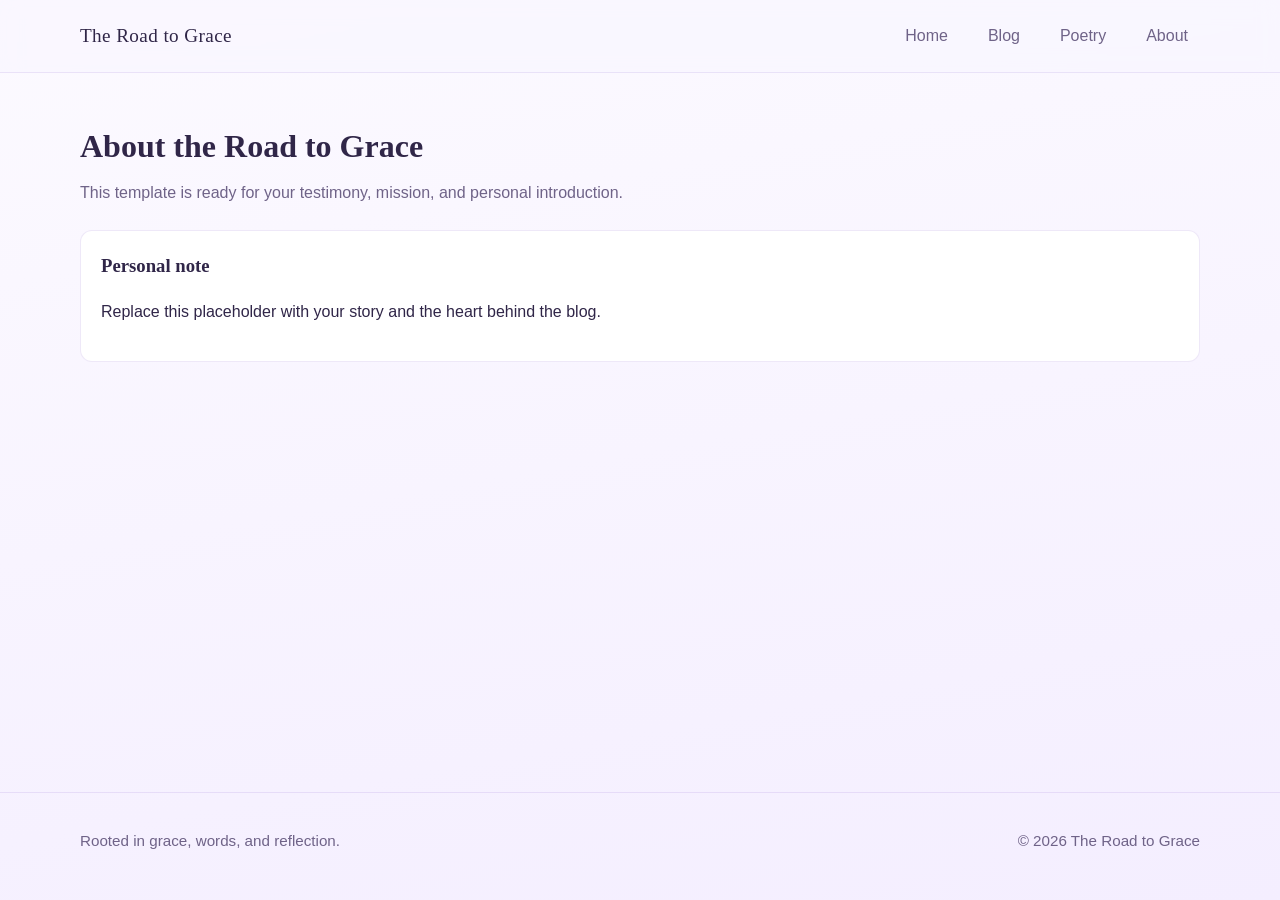
==== pages/about.html @ 566d318f "Set up initial GitHub Pages blog and poetry site shell" ====
<!DOCTYPE html>
<html lang="en">
  <head>
    <meta charset="UTF-8" />
    <meta name="viewport" content="width=device-width, initial-scale=1.0" />
    <title>About | The Road to Grace</title>
    <link rel="stylesheet" href="../assets/css/base.css" />
    <link rel="stylesheet" href="../assets/css/layout.css" />
    <link rel="stylesheet" href="../assets/css/components.css" />
  </head>
  <body data-base="..">
    <div class="site-shell">
      <div data-include="header"></div>
      <main class="container" style="padding: 3rem 0 4rem">
        <h1 class="section-heading">About the Road to Grace</h1>
        <p class="section-subheading">
          This template is ready for your testimony, mission, and personal introduction.
        </p>
        <div class="card">
          <h3>Personal note</h3>
          <p>
            Replace this placeholder with your story and the heart behind the blog.
          </p>
        </div>
      </main>
      <div data-include="footer"></div>
    </div>
    <script src="../assets/js/components.js"></script>
    <script src="../assets/js/main.js"></script>
  </body>
</html>
---- assets/css/base.css ----
:root {
  --color-bg: #f9f6ff;
  --color-surface: #ffffff;
  --color-primary: #8a63d2;
  --color-primary-soft: #bba2ea;
  --color-accent: #e7ddff;
  --color-text: #302648;
  --color-muted: #6f6388;
  --shadow-soft: 0 12px 30px rgba(90, 68, 148, 0.12);
  --radius-lg: 1.25rem;
  --radius-md: 0.75rem;
  --font-body: "Inter", "Segoe UI", Roboto, Helvetica, Arial, sans-serif;
  --font-display: "Playfair Display", Georgia, "Times New Roman", serif;
  --container: min(1120px, 92vw);
}

* {
  box-sizing: border-box;
}

html,
body {
  margin: 0;
  padding: 0;
}

body {
  font-family: var(--font-body);
  background: linear-gradient(170deg, #fcfaff 0%, #f4eeff 100%);
  color: var(--color-text);
  min-height: 100vh;
  line-height: 1.6;
}

a {
  color: inherit;
  text-decoration: none;
}

img {
  max-width: 100%;
  display: block;
}

main {
  display: block;
}

.container {
  width: var(--container);
  margin-inline: auto;
}

.section-heading {
  font-family: var(--font-display);
  font-size: clamp(1.5rem, 3vw, 2rem);
  margin: 0 0 0.5rem;
}

.section-subheading {
  color: var(--color-muted);
  margin: 0 0 1.5rem;
}
---- assets/css/layout.css ----
.site-shell {
  min-height: 100vh;
  display: grid;
  grid-template-rows: auto 1fr auto;
}

.site-header {
  position: sticky;
  top: 0;
  z-index: 10;
  backdrop-filter: blur(10px);
  background: rgba(249, 246, 255, 0.78);
  border-bottom: 1px solid rgba(138, 99, 210, 0.15);
}

.nav-wrap {
  display: flex;
  align-items: center;
  justify-content: space-between;
  gap: 1.5rem;
  min-height: 4.5rem;
}

.brand {
  font-family: var(--font-display);
  font-size: 1.2rem;
  letter-spacing: 0.02em;
}

.nav-links {
  display: flex;
  gap: 1rem;
  align-items: center;
}

.nav-link {
  color: var(--color-muted);
  font-weight: 500;
  padding: 0.35rem 0.75rem;
  border-radius: 999px;
  transition: all 0.2s ease;
}

.nav-link:hover,
.nav-link.is-active {
  color: var(--color-primary);
  background: var(--color-accent);
}

.hero {
  display: grid;
  gap: 1.5rem;
  padding: clamp(3rem, 8vw, 6rem) 0 3rem;
}

.hero-card {
  background: var(--color-surface);
  border-radius: var(--radius-lg);
  box-shadow: var(--shadow-soft);
  padding: clamp(1.5rem, 4vw, 2.5rem);
}

.hero-title {
  font-family: var(--font-display);
  font-size: clamp(2rem, 5vw, 3.4rem);
  line-height: 1.1;
  margin: 0 0 1rem;
}

.hero-copy {
  color: var(--color-muted);
  max-width: 62ch;
}

.content-grid {
  display: grid;
  gap: 1.5rem;
  grid-template-columns: repeat(auto-fit, minmax(240px, 1fr));
  padding: 0 0 4rem;
}

.card {
  background: var(--color-surface);
  border-radius: var(--radius-md);
  padding: 1.25rem;
  border: 1px solid rgba(138, 99, 210, 0.15);
}

.card h3 {
  margin-top: 0;
  font-family: var(--font-display);
}

.site-footer {
  border-top: 1px solid rgba(138, 99, 210, 0.15);
  padding: 1.25rem 0 2rem;
  color: var(--color-muted);
  font-size: 0.95rem;
}

.footer-row {
  display: flex;
  flex-wrap: wrap;
  justify-content: space-between;
  gap: 0.75rem;
}

@media (max-width: 720px) {
  .nav-wrap {
    flex-direction: column;
    align-items: flex-start;
    padding: 0.7rem 0;
  }

  .nav-links {
    flex-wrap: wrap;
  }
}
---- assets/css/components.css ----
.badge {
  display: inline-flex;
  align-items: center;
  gap: 0.35rem;
  padding: 0.35rem 0.7rem;
  border-radius: 999px;
  background: var(--color-accent);
  color: var(--color-primary);
  font-size: 0.85rem;
  font-weight: 600;
}

.button {
  display: inline-flex;
  align-items: center;
  justify-content: center;
  gap: 0.45rem;
  border: none;
  background: var(--color-primary);
  color: white;
  border-radius: 999px;
  padding: 0.65rem 1.1rem;
  font-weight: 600;
  transition: transform 0.15s ease, box-shadow 0.2s ease;
}

.button:hover {
  transform: translateY(-1px);
  box-shadow: 0 8px 22px rgba(138, 99, 210, 0.35);
}

.list-reset {
  list-style: none;
  margin: 0;
  padding: 0;
}
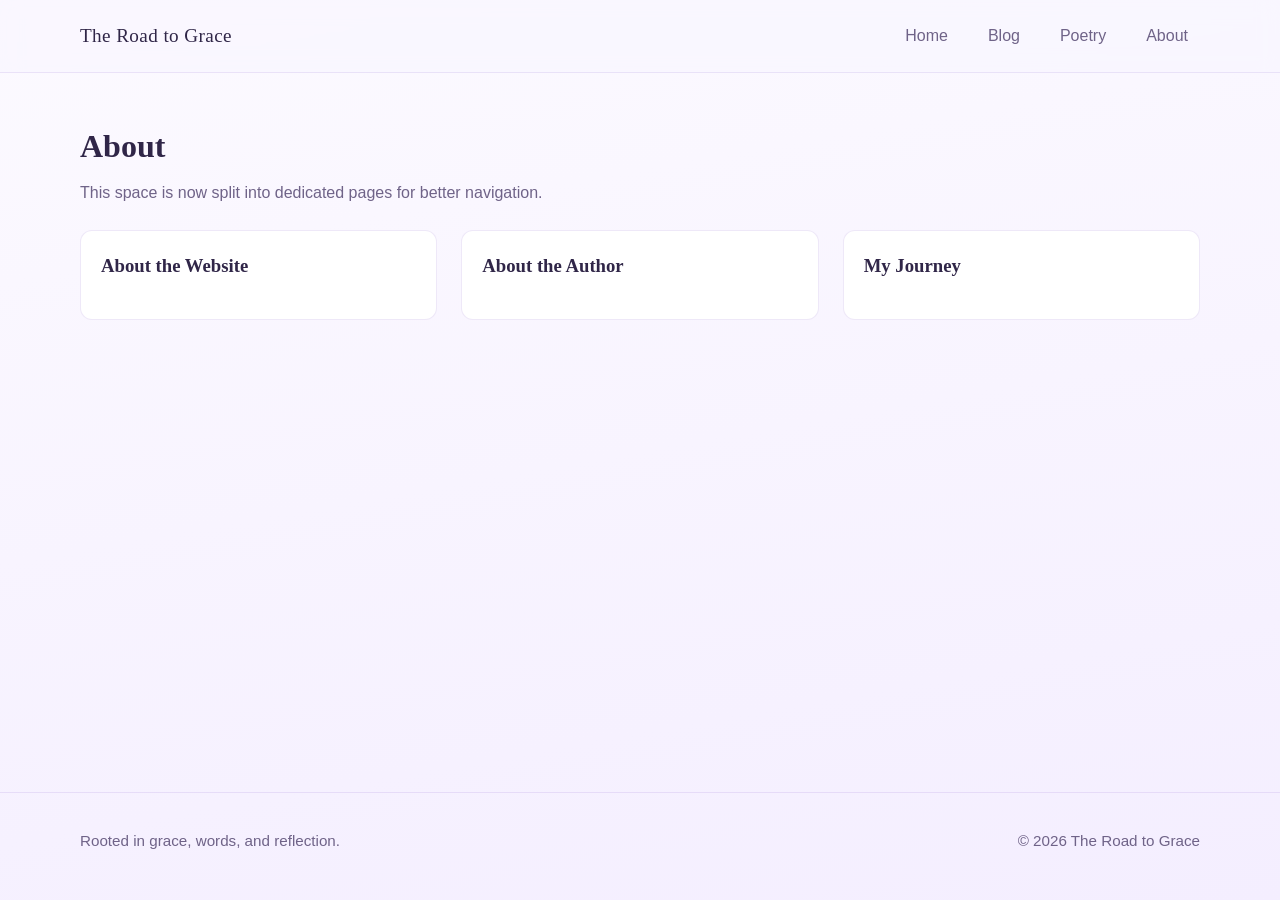
==== commit 5503283c: "Update about.html" ====
--- a/pages/about.html
+++ b/pages/about.html
@@ -11,16 +11,21 @@
   <body data-base="..">
     <div class="site-shell">
       <div data-include="header"></div>
-      <main class="container" style="padding: 3rem 0 4rem">
-        <h1 class="section-heading">About the Road to Grace</h1>
+       <main class="container page-content">
+        <h1 class="section-heading">About</h1>
         <p class="section-subheading">
-          This template is ready for your testimony, mission, and personal introduction.
+                 This space is now split into dedicated pages for better navigation.
         </p>
-        <div class="card">
-          <h3>Personal note</h3>
-          <p>
-            Replace this placeholder with your story and the heart behind the blog.
-          </p>
+        <div class="content-grid">
+          <article class="card">
+            <h3><a data-nav-link="/pages/about-website.html">About the Website</a></h3>
+          </article>
+          <article class="card">
+            <h3><a data-nav-link="/pages/about-author.html">About the Author</a></h3>
+          </article>
+          <article class="card">
+            <h3><a data-nav-link="/pages/my-journey.html">My Journey</a></h3>
+          </article>
         </div>
       </main>
       <div data-include="footer"></div>
--- a/assets/css/layout.css
+++ b/assets/css/layout.css
@@ -50,21 +50,36 @@
 .hero {
   display: grid;
   gap: 1.5rem;
-  padding: clamp(3rem, 8vw, 6rem) 0 3rem;
+  padding: clamp(3rem, 8vw, 6rem) 0 2.5rem;
 }
 
 .hero-card {
-  background: var(--color-surface);
+  position: relative;
+  overflow: hidden;
+  background: linear-gradient(145deg, #ffffff 10%, #f8f3ff 90%);
   border-radius: var(--radius-lg);
   box-shadow: var(--shadow-soft);
-  padding: clamp(1.5rem, 4vw, 2.5rem);
+  padding: clamp(1.8rem, 5vw, 3.1rem);
+  border: 1px solid rgba(138, 99, 210, 0.14);
+}
+
+.hero-card::before {
+  content: "";
+  position: absolute;
+  inset: auto -20% -45% auto;
+  width: 340px;
+  height: 340px;
+  border-radius: 50%;
+  background: radial-gradient(circle, rgba(187, 162, 234, 0.32), transparent 68%);
+  pointer-events: none;
 }
 
 .hero-title {
   font-family: var(--font-display);
-  font-size: clamp(2rem, 5vw, 3.4rem);
+  font-size: clamp(2rem, 5vw, 3.5rem);
   line-height: 1.1;
-  margin: 0 0 1rem;
+  margin: 0.8rem 0 1rem;
+  max-width: 20ch;
 }
 
 .hero-copy {
@@ -72,11 +87,44 @@
   max-width: 62ch;
 }
 
+.hero-actions {
+  display: flex;
+  gap: 0.8rem;
+  flex-wrap: wrap;
+  margin-top: 1.4rem;
+}
+
+.hero-ornament {
+  display: flex;
+  gap: 1.2rem;
+  align-items: flex-end;
+}
+
+.intro {
+  text-align: center;
+  padding: 0.75rem 0 2.2rem;
+  max-width: min(850px, 92vw);
+}
+
+.intro-scripture {
+  font-family: var(--font-display);
+  font-size: clamp(1.15rem, 2.6vw, 1.6rem);
+  margin: 0 0 0.8rem;
+}
+
+.intro-copy {
+  color: var(--color-muted);
+  margin: 0;
+}
+
+.feature-section {
+  padding-bottom: 4rem;
+}
+
 .content-grid {
   display: grid;
   gap: 1.5rem;
   grid-template-columns: repeat(auto-fit, minmax(240px, 1fr));
-  padding: 0 0 4rem;
 }
 
 .card {
@@ -89,6 +137,20 @@
 .card h3 {
   margin-top: 0;
   font-family: var(--font-display);
+}
+
+.feature-card {
+  transition: transform 0.25s ease, box-shadow 0.25s ease;
+}
+
+.feature-card:hover {
+  transform: translateY(-4px);
+  box-shadow: 0 15px 28px rgba(90, 68, 148, 0.16);
+}
+
+.feature-link {
+  color: var(--color-primary);
+  font-weight: 600;
 }
 
 .site-footer {
@@ -116,3 +178,12 @@
     flex-wrap: wrap;
   }
 }
+
+.page-content {
+  padding: 3rem 0 4rem;
+}
+
+.card-stack {
+  display: grid;
+  gap: 1rem;
+}
--- a/assets/css/components.css
+++ b/assets/css/components.css
@@ -29,8 +29,103 @@
   box-shadow: 0 8px 22px rgba(138, 99, 210, 0.35);
 }
 
+.button-secondary {
+  background: white;
+  color: var(--color-primary);
+  border: 1px solid rgba(138, 99, 210, 0.3);
+}
+
 .list-reset {
   list-style: none;
   margin: 0;
   padding: 0;
 }
+
+.bible-icon {
+  position: relative;
+  width: 52px;
+  height: 42px;
+  border-radius: 7px;
+  background: linear-gradient(150deg, #f6f0ff 0%, #ddcbfb 100%);
+  border: 1px solid rgba(138, 99, 210, 0.35);
+  box-shadow: inset -7px 0 0 rgba(138, 99, 210, 0.12);
+}
+
+.bible-icon::before {
+  content: "";
+  position: absolute;
+  left: 7px;
+  top: 5px;
+  bottom: 5px;
+  width: 2px;
+  background: rgba(138, 99, 210, 0.25);
+}
+
+.bible-icon span {
+  position: absolute;
+  left: 22px;
+  top: 11px;
+  width: 8px;
+  height: 18px;
+}
+
+.bible-icon span::before,
+.bible-icon span::after {
+  content: "";
+  position: absolute;
+  background: var(--color-primary);
+}
+
+.bible-icon span::before {
+  width: 2px;
+  height: 18px;
+  left: 3px;
+}
+
+.bible-icon span::after {
+  width: 8px;
+  height: 2px;
+  top: 7px;
+}
+
+.cross-icon {
+  width: 16px;
+  height: 36px;
+  background: linear-gradient(180deg, #b89cf0, #8a63d2);
+  border-radius: 999px;
+  position: relative;
+  margin-bottom: -2px;
+  animation: sway 3s ease-in-out infinite;
+}
+
+.cross-icon::before {
+  content: "";
+  position: absolute;
+  top: 10px;
+  left: -10px;
+  width: 36px;
+  height: 12px;
+  border-radius: 999px;
+  background: linear-gradient(180deg, #b89cf0, #8a63d2);
+}
+
+.fade-in-up {
+  opacity: 0;
+  transform: translateY(22px);
+  transition: opacity 0.8s ease, transform 0.8s ease;
+}
+
+.fade-in-up.is-visible {
+  opacity: 1;
+  transform: translateY(0);
+}
+
+@keyframes sway {
+  0%,
+  100% {
+    transform: rotate(-2deg);
+  }
+  50% {
+    transform: rotate(2deg);
+  }
+}
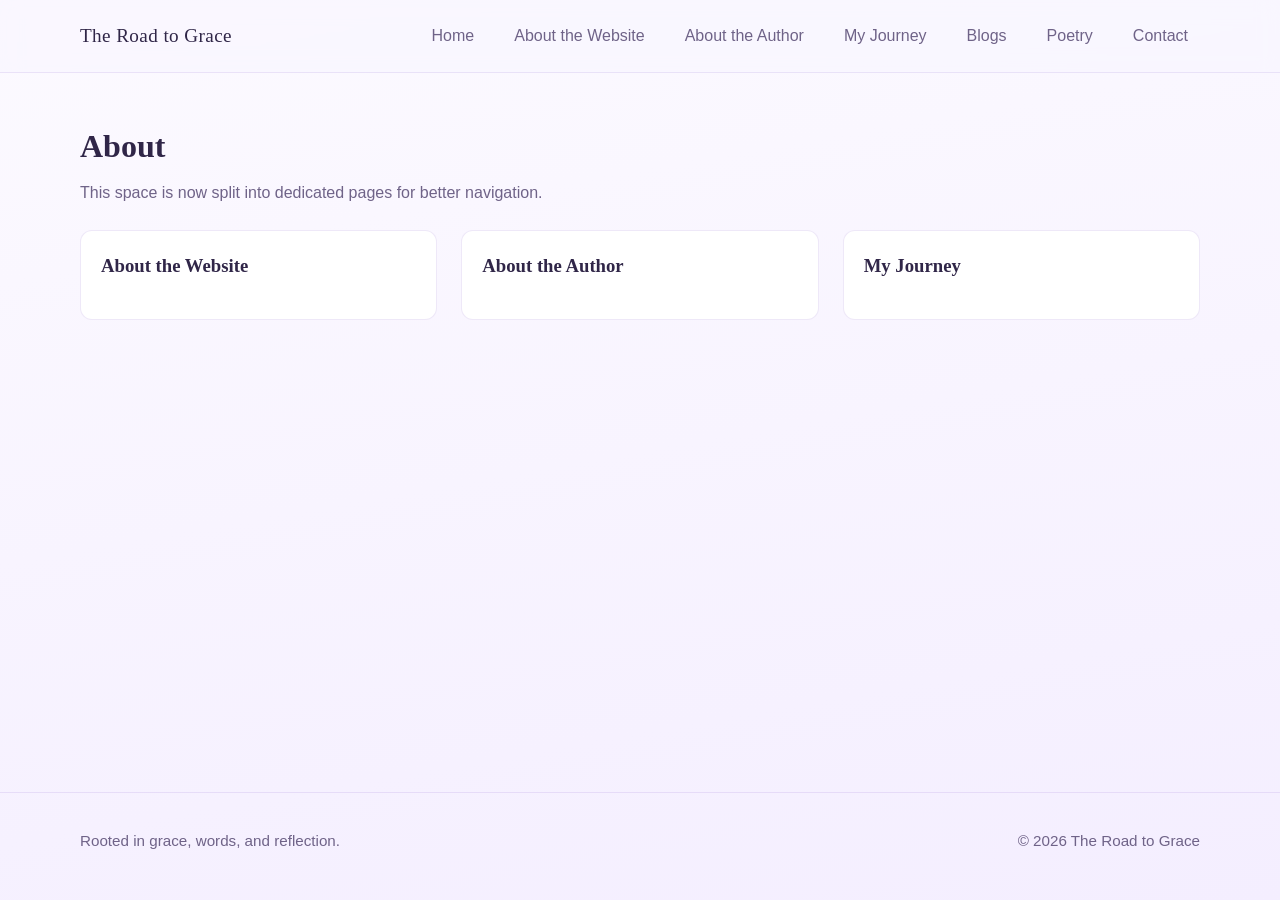
==== commit 54563334: "Add dedicated pages for site sections and update navigation" ====
--- a/pages/about.html
+++ b/pages/about.html
@@ -11,10 +11,10 @@
   <body data-base="..">
     <div class="site-shell">
       <div data-include="header"></div>
-       <main class="container page-content">
+      <main class="container page-content">
         <h1 class="section-heading">About</h1>
         <p class="section-subheading">
-                 This space is now split into dedicated pages for better navigation.
+          This space is now split into dedicated pages for better navigation.
         </p>
         <div class="content-grid">
           <article class="card">
--- a/assets/css/layout.css
+++ b/assets/css/layout.css
@@ -50,36 +50,21 @@
 .hero {
   display: grid;
   gap: 1.5rem;
-  padding: clamp(3rem, 8vw, 6rem) 0 2.5rem;
+  padding: clamp(3rem, 8vw, 6rem) 0 3rem;
 }
 
 .hero-card {
-  position: relative;
-  overflow: hidden;
-  background: linear-gradient(145deg, #ffffff 10%, #f8f3ff 90%);
+  background: var(--color-surface);
   border-radius: var(--radius-lg);
   box-shadow: var(--shadow-soft);
-  padding: clamp(1.8rem, 5vw, 3.1rem);
-  border: 1px solid rgba(138, 99, 210, 0.14);
-}
-
-.hero-card::before {
-  content: "";
-  position: absolute;
-  inset: auto -20% -45% auto;
-  width: 340px;
-  height: 340px;
-  border-radius: 50%;
-  background: radial-gradient(circle, rgba(187, 162, 234, 0.32), transparent 68%);
-  pointer-events: none;
+  padding: clamp(1.5rem, 4vw, 2.5rem);
 }
 
 .hero-title {
   font-family: var(--font-display);
-  font-size: clamp(2rem, 5vw, 3.5rem);
+  font-size: clamp(2rem, 5vw, 3.4rem);
   line-height: 1.1;
-  margin: 0.8rem 0 1rem;
-  max-width: 20ch;
+  margin: 0 0 1rem;
 }
 
 .hero-copy {
@@ -87,44 +72,11 @@
   max-width: 62ch;
 }
 
-.hero-actions {
-  display: flex;
-  gap: 0.8rem;
-  flex-wrap: wrap;
-  margin-top: 1.4rem;
-}
-
-.hero-ornament {
-  display: flex;
-  gap: 1.2rem;
-  align-items: flex-end;
-}
-
-.intro {
-  text-align: center;
-  padding: 0.75rem 0 2.2rem;
-  max-width: min(850px, 92vw);
-}
-
-.intro-scripture {
-  font-family: var(--font-display);
-  font-size: clamp(1.15rem, 2.6vw, 1.6rem);
-  margin: 0 0 0.8rem;
-}
-
-.intro-copy {
-  color: var(--color-muted);
-  margin: 0;
-}
-
-.feature-section {
-  padding-bottom: 4rem;
-}
-
 .content-grid {
   display: grid;
   gap: 1.5rem;
   grid-template-columns: repeat(auto-fit, minmax(240px, 1fr));
+  padding: 0 0 4rem;
 }
 
 .card {
@@ -137,20 +89,6 @@
 .card h3 {
   margin-top: 0;
   font-family: var(--font-display);
-}
-
-.feature-card {
-  transition: transform 0.25s ease, box-shadow 0.25s ease;
-}
-
-.feature-card:hover {
-  transform: translateY(-4px);
-  box-shadow: 0 15px 28px rgba(90, 68, 148, 0.16);
-}
-
-.feature-link {
-  color: var(--color-primary);
-  font-weight: 600;
 }
 
 .site-footer {
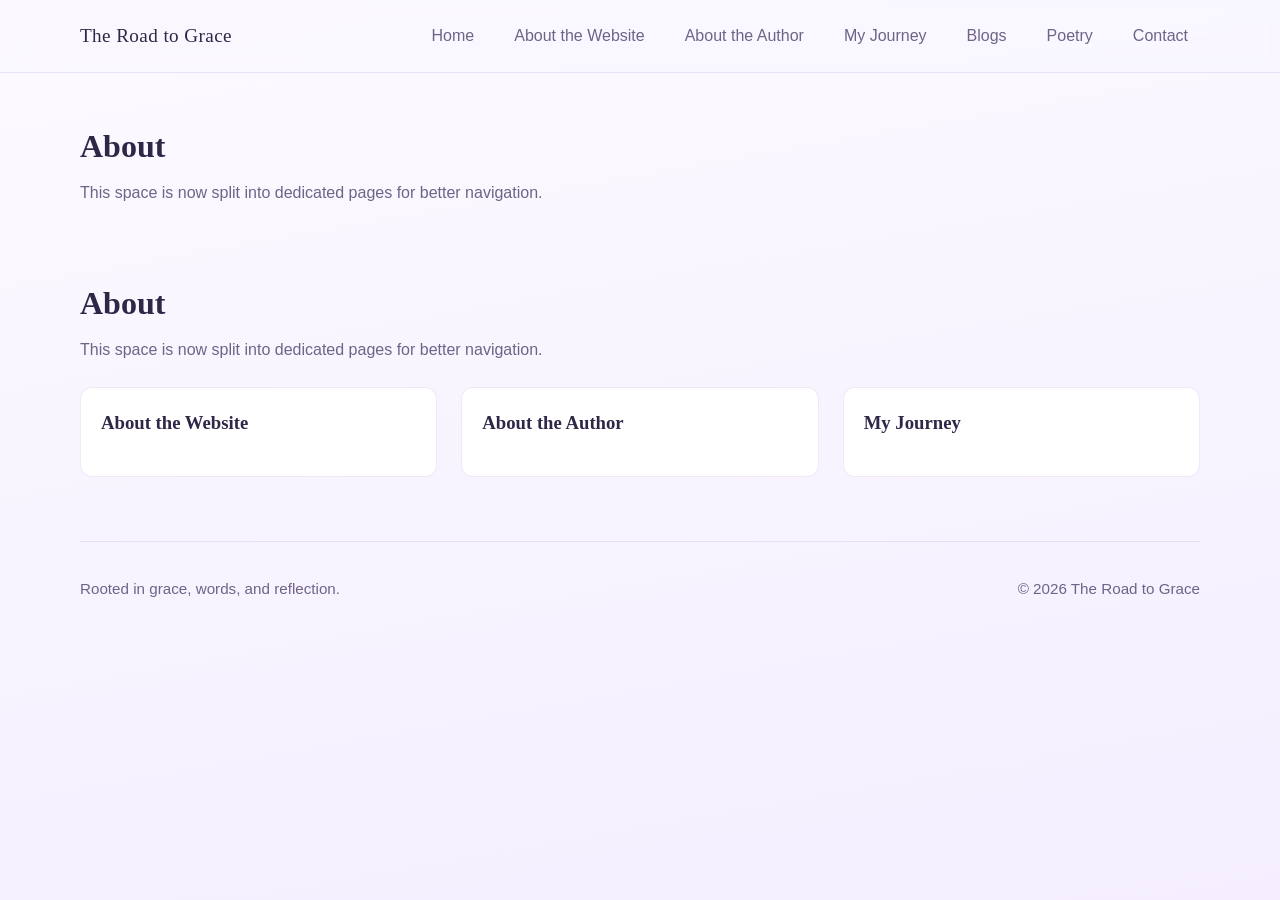
==== commit 21944662: "Merge branch 'main' into codex/create-separate-pages-for-website-sections" ====
--- a/pages/about.html
+++ b/pages/about.html
@@ -15,6 +15,10 @@
         <h1 class="section-heading">About</h1>
         <p class="section-subheading">
           This space is now split into dedicated pages for better navigation.
+       <main class="container page-content">
+        <h1 class="section-heading">About</h1>
+        <p class="section-subheading">
+                 This space is now split into dedicated pages for better navigation.
         </p>
         <div class="content-grid">
           <article class="card">
--- a/assets/css/layout.css
+++ b/assets/css/layout.css
@@ -50,21 +50,36 @@
 .hero {
   display: grid;
   gap: 1.5rem;
-  padding: clamp(3rem, 8vw, 6rem) 0 3rem;
+  padding: clamp(3rem, 8vw, 6rem) 0 2.5rem;
 }
 
 .hero-card {
-  background: var(--color-surface);
+  position: relative;
+  overflow: hidden;
+  background: linear-gradient(145deg, #ffffff 10%, #f8f3ff 90%);
   border-radius: var(--radius-lg);
   box-shadow: var(--shadow-soft);
-  padding: clamp(1.5rem, 4vw, 2.5rem);
+  padding: clamp(1.8rem, 5vw, 3.1rem);
+  border: 1px solid rgba(138, 99, 210, 0.14);
+}
+
+.hero-card::before {
+  content: "";
+  position: absolute;
+  inset: auto -20% -45% auto;
+  width: 340px;
+  height: 340px;
+  border-radius: 50%;
+  background: radial-gradient(circle, rgba(187, 162, 234, 0.32), transparent 68%);
+  pointer-events: none;
 }
 
 .hero-title {
   font-family: var(--font-display);
-  font-size: clamp(2rem, 5vw, 3.4rem);
+  font-size: clamp(2rem, 5vw, 3.5rem);
   line-height: 1.1;
-  margin: 0 0 1rem;
+  margin: 0.8rem 0 1rem;
+  max-width: 20ch;
 }
 
 .hero-copy {
@@ -72,11 +87,44 @@
   max-width: 62ch;
 }
 
+.hero-actions {
+  display: flex;
+  gap: 0.8rem;
+  flex-wrap: wrap;
+  margin-top: 1.4rem;
+}
+
+.hero-ornament {
+  display: flex;
+  gap: 1.2rem;
+  align-items: flex-end;
+}
+
+.intro {
+  text-align: center;
+  padding: 0.75rem 0 2.2rem;
+  max-width: min(850px, 92vw);
+}
+
+.intro-scripture {
+  font-family: var(--font-display);
+  font-size: clamp(1.15rem, 2.6vw, 1.6rem);
+  margin: 0 0 0.8rem;
+}
+
+.intro-copy {
+  color: var(--color-muted);
+  margin: 0;
+}
+
+.feature-section {
+  padding-bottom: 4rem;
+}
+
 .content-grid {
   display: grid;
   gap: 1.5rem;
   grid-template-columns: repeat(auto-fit, minmax(240px, 1fr));
-  padding: 0 0 4rem;
 }
 
 .card {
@@ -89,6 +137,20 @@
 .card h3 {
   margin-top: 0;
   font-family: var(--font-display);
+}
+
+.feature-card {
+  transition: transform 0.25s ease, box-shadow 0.25s ease;
+}
+
+.feature-card:hover {
+  transform: translateY(-4px);
+  box-shadow: 0 15px 28px rgba(90, 68, 148, 0.16);
+}
+
+.feature-link {
+  color: var(--color-primary);
+  font-weight: 600;
 }
 
 .site-footer {
